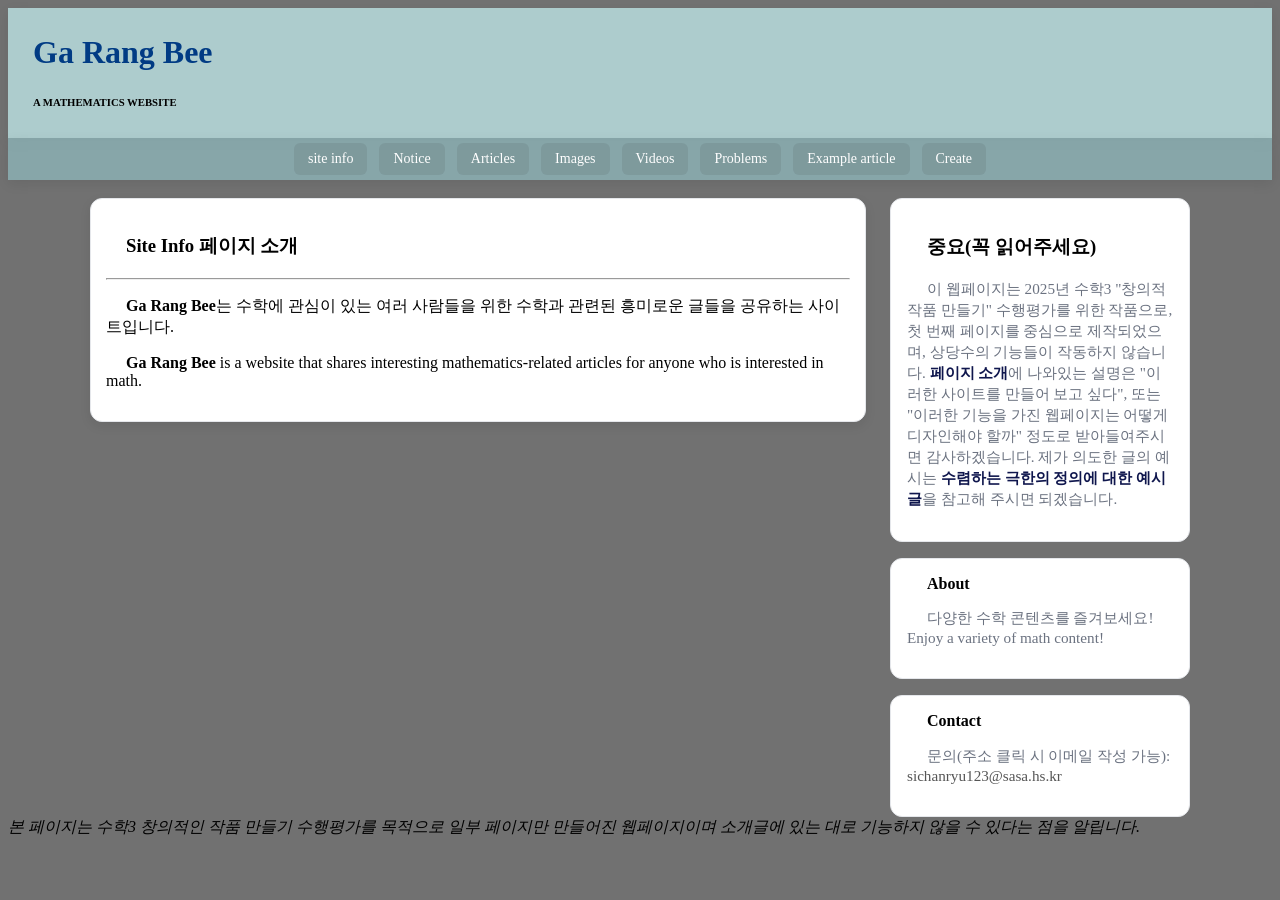
==== index.html @ abb507b4 "ex article 버튼 강조하기!" ====
<!DOCTYPE html>
<html lang="ko">
<head>
  <meta charset="UTF-8">
  <meta name="viewport" content="width=device-width, initial-scale=1.0">
  <link rel="stylesheet" href="style.css" type="text/css"/>
  <title>Ga Rang Bee</title>
</head>
<body class="box">
  <header>
    <div class="titlenaemo">
      <h1 class="title">Ga Rang Bee</h1>
      <h6>A MATHEMATICS WEBSITE</h6>
    </div>
  </header>
   <div class="navigationBar">
      <nav aria-label="주요 메뉴">
        <ul>
          <li><a href="index.html" class="nav-btn">site info</a></li>
          <li><a href="notMade.html" class="nav-btn">Notice</a></li>
          <li><a href="notMade.html" class="nav-btn">Articles</a></li>
          <li><a href="notMade.html" class="nav-btn">Images</a></li>
          <li><a href="notMade.html" class="nav-btn">Videos</a></li>
          <li><a href="notMade.html" class="nav-btn">Problems</a></li>
          <li><a href="exArticle.html" class="nav-btn"  id="ex">Example article</a></li>
          <li><a href="notMade.html" class="nav-btn">Create</a></li>
        </ul>
      </nav>
    </div>

  <br>

  <!-- ✅ main 과 aside 를 하나의 레이아웃 컨테이너로 묶기 -->
  <div class="layout" role="region" aria-label="본문 및 사이드바">
    <main>
      <article>
        <h3>Site Info 페이지 소개</h3>
        <hr>
        <p>
           <strong>Ga Rang Bee</strong>는 수학에 관심이 있는 여러 사람들을 위한 수학과 관련된 
          흥미로운 글들을 공유하는 사이트입니다.
        </p>
        <p>
           <strong>Ga Rang Bee</strong> is a website that shares interesting mathematics-related articles for anyone who is interested in math.
        </p>
        <p>
          
        </p>
      </article>
    </main>

    <aside aria-label="오른쪽 사이드바">
      <div class="aside-inner">
        <section class="widget">
          <h3>중요(꼭 읽어주세요)</h3>
          <p>
            이 웹페이지는 2025년 수학3 "창의적 작품 만들기" 수행평가를 위한 작품으로, 첫 번째 페이지를 중심으로 제작되었으며, 
            상당수의 기능들이 작동하지 않습니다. <a href="index.html" class="blackLink"><strong>페이지 소개</strong></a>에 나와있는 설명은 "이러한 사이트를 만들어 보고 싶다", 또는 
            "이러한 기능을 가진 웹페이지는 어떻게 디자인해야 할까" 정도로 받아들여주시면 감사하겠습니다. 제가 의도한 글의 예시는 <a href="exArticle.html" class="blackLink"><strong>수렴하는 극한의 정의에 대한 예시 글</strong></a>을 
            참고해 주시면 되겠습니다.
          </p>
        </section>
        <section class="widget">
          <h4>About</h4>
          <p>다양한 수학 콘텐츠를 즐겨보세요!<br>Enjoy a variety of math content!</p>
        </section>
        <section class="widget">
          <h4>Contact</h4>
          <p>문의(주소 클릭 시 이메일 작성 가능): <a href="mailto:sichanryu123@sasa.hs.kr" class="grayLink">sichanryu123@sasa.hs.kr</a></p>
        </section>
      </div>
    </aside>
  </div>

  <footer>
    <address>본 페이지는 수학3 창의적인 작품 만들기 수행평가를 목적으로 일부 페이지만 만들어진 웹페이지이며 소개글에 있는 대로 기능하지 않을 수 있다는 점을 알립니다.</address>
  </footer>
</body> 
</html>
---- style.css ----
h1, h2, h3, h4, h5, h6 {
  padding-left: 20px;
}

.title{
    color: #013B84;
}
.navigationBar{
    color:#000000;
    background-color: #8db6b9c5;
    padding: 5px;
    box-shadow: 0 4px 12px rgba(0,0,0,0.08);
    border-radius: 0px;
    position: sticky;
    top: 0;
    z-index: 1000;
}
.navigationBar ul{
    list-style: none;
    padding: 0;
    margin: 0;
    display: flex;
    gap: 12px;
    align-items: center;
    flex-wrap: wrap;          /* ✅ 줄바꿈 허용 */
    justify-content: center;  /* (선택) 가운데 정렬 */
}

.navigationBar a{
    display: inline-block;
    padding: 8px 14px;
    background-color: #7c9799c5;
    color: white;
    border-radius: 6px;
    text-decoration: none;
    font-size: 14px;
    transition: background-color 0.2s;
}

#ex {
    animation: blink 1s infinite;
}

@keyframes blink {
    0%   { background-color: #883232cc; }
    50%  { background-color: #c25b5bcc; }
    100% { background-color: #883232cc; }
}


.navigationBar a:hover{
    background-color: #5c7476c5;
}

.navigationBar a:active{
   background-color: #465a5cd8;
}
.titlenaemo{
    background-color:#bfe7e8c5;
    padding: 5px;
    box-shadow: 0 4px 12px rgba(0,0,0,0.08);
    border-radius:0px;
}
article{
    background-color:#bfe2e8c5;
    padding: 5px;
    box-shadow: 0 4px 12px rgba(0,0,0,0.08);
    border-radius: 5px;
}
.box{
    background-color:rgb(113, 113, 113);
}

/* ===== 오른쪽 사이드바 레이아웃 추가 ===== */

/* 전체 레이아웃: 본문(main) + 사이드바(aside) */
.layout {
  display: grid;
  grid-template-columns: 1fr 300px; /* 왼쪽 본문, 오른쪽 고정폭 사이드바 */
  gap: 24px;
  align-items: start;
  max-width: 1100px;
  margin: 0 auto;
  padding: 0 20px;
}

/* 본문(article) 기본 스타일 */
main article {
  background-color: #ffffff;
  border: 1px solid #e5e7eb;
  border-radius: 12px;
  padding: 15px;
}
/* 사이드바 전체(오른쪽 칸)를 sticky로 */
aside {
  align-self: start;      /* grid에서 위쪽 정렬 */
  position: sticky;
  top: 80px;              /* 네비게이션 바 아래로 적당히 떨어지는 위치 (숫자 조절 가능) */
}

/* 사이드바 안 실제 내용 박스 */
.aside-inner {
  max-height: calc(100vh - 120px); /* 화면 높이 - (네비게이션 + 여백) 대충 값, 필요하면 조정 */
  overflow-y: auto;                /* 내용이 넘치면 사이드바 안에서만 스크롤 */
  display: flex;
  flex-direction: column;
  gap: 16px;
}



@media (max-width: 900px) {
  .layout {
    grid-template-columns: 1fr; /* 1열 */
    max-width: 100%;
    padding: 0 5px;
  }

  main article{
     padding: 6px;
  }

  .widget {
    padding: 12px;
  }

  aside {
    position: static;     /* 모바일에서는 sticky 해제 */
  }

  .aside-inner {
    max-height: none;     /* 높이 제한 해제 */
    overflow-y: visible;  /* 내부 스크롤 해제 */
  }
}




/* 사이드바 안의 개별 위젯 */
.widget {
  background-color: #ffffff;
  border: 1px solid #e5e7eb;
  border-radius: 12px;
  padding: 16px;
}

.widget h4 {
  margin: 0 0 8px;
  font-size: 1rem;
}

.widget ul {
  margin: 0;
  padding-left: 18px;
}

.widget p,
.widget li {
  color: #6b7280; /* 회색 글씨 */
  font-size: 0.95rem;
}

.grayLink {
  color: #555555;       
  text-decoration: none; 
}
p {
  text-indent: 20px;
}
.blackLink {
  color: rgb(15, 22, 77);       
  text-decoration: none; 
  font-weight: bold;
}
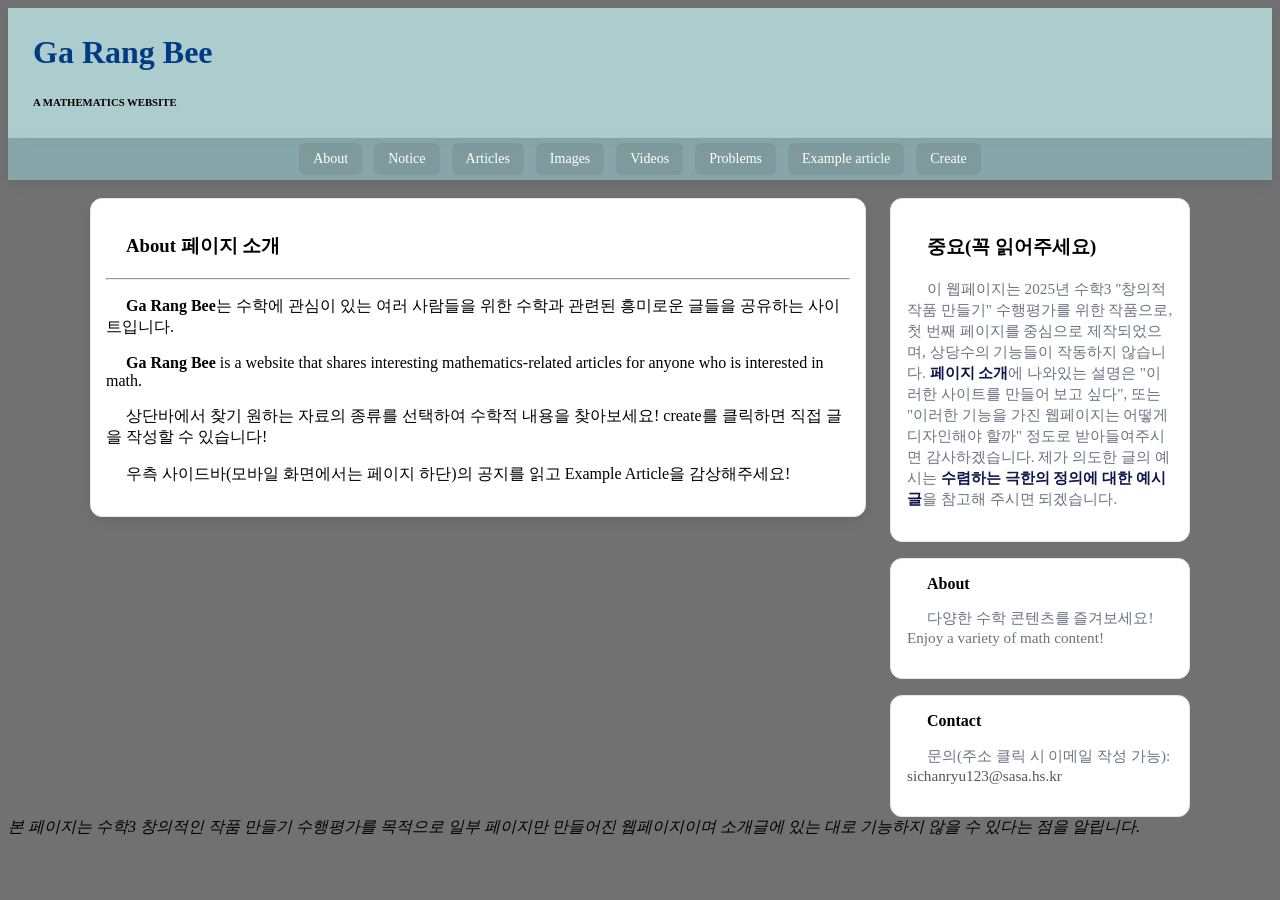
==== commit 0aa6028b: "example article 만드는중 ㅠㅠ" ====
--- a/index.html
+++ b/index.html
@@ -16,7 +16,7 @@
    <div class="navigationBar">
       <nav aria-label="주요 메뉴">
         <ul>
-          <li><a href="index.html" class="nav-btn">site info</a></li>
+          <li><a href="index.html" class="nav-btn">About</a></li>
           <li><a href="notMade.html" class="nav-btn">Notice</a></li>
           <li><a href="notMade.html" class="nav-btn">Articles</a></li>
           <li><a href="notMade.html" class="nav-btn">Images</a></li>
@@ -34,7 +34,7 @@
   <div class="layout" role="region" aria-label="본문 및 사이드바">
     <main>
       <article>
-        <h3>Site Info 페이지 소개</h3>
+        <h3>About 페이지 소개</h3>
         <hr>
         <p>
            <strong>Ga Rang Bee</strong>는 수학에 관심이 있는 여러 사람들을 위한 수학과 관련된 
@@ -44,7 +44,10 @@
            <strong>Ga Rang Bee</strong> is a website that shares interesting mathematics-related articles for anyone who is interested in math.
         </p>
         <p>
-          
+          상단바에서 찾기 원하는 자료의 종류를 선택하여 수학적 내용을 찾아보세요! create를 클릭하면 직접 글을 작성할 수 있습니다!
+        </p>
+        <p>
+          우측 사이드바(모바일 화면에서는 페이지 하단)의 공지를 읽고 Example Article을 감상해주세요!
         </p>
       </article>
     </main>
--- a/style.css
+++ b/style.css
@@ -92,6 +92,17 @@
   border-radius: 12px;
   padding: 15px;
 }
+
+img {
+    max-width: 100%;           /* 영역을 넘지 않도록 */
+    height: auto;              /* 비율 유지 */
+    display: block;            /* 이미지 아래 여백 생성 + 가운데 정렬 가능 */
+    margin: 18px auto;         /* 위·아래 여백 + 가운데 정렬 */
+    border-radius: 10px;       /* 둥근 모서리 (사이트 분위기 맞춤) */
+}
+
+
+
 /* 사이드바 전체(오른쪽 칸)를 sticky로 */
 aside {
   align-self: start;      /* grid에서 위쪽 정렬 */
@@ -136,6 +147,10 @@
 }
 
 
+.solution {
+    display: none;   /* 처음에는 숨김 */
+    margin-top: 15px;
+}
 
 
 /* 사이드바 안의 개별 위젯 */
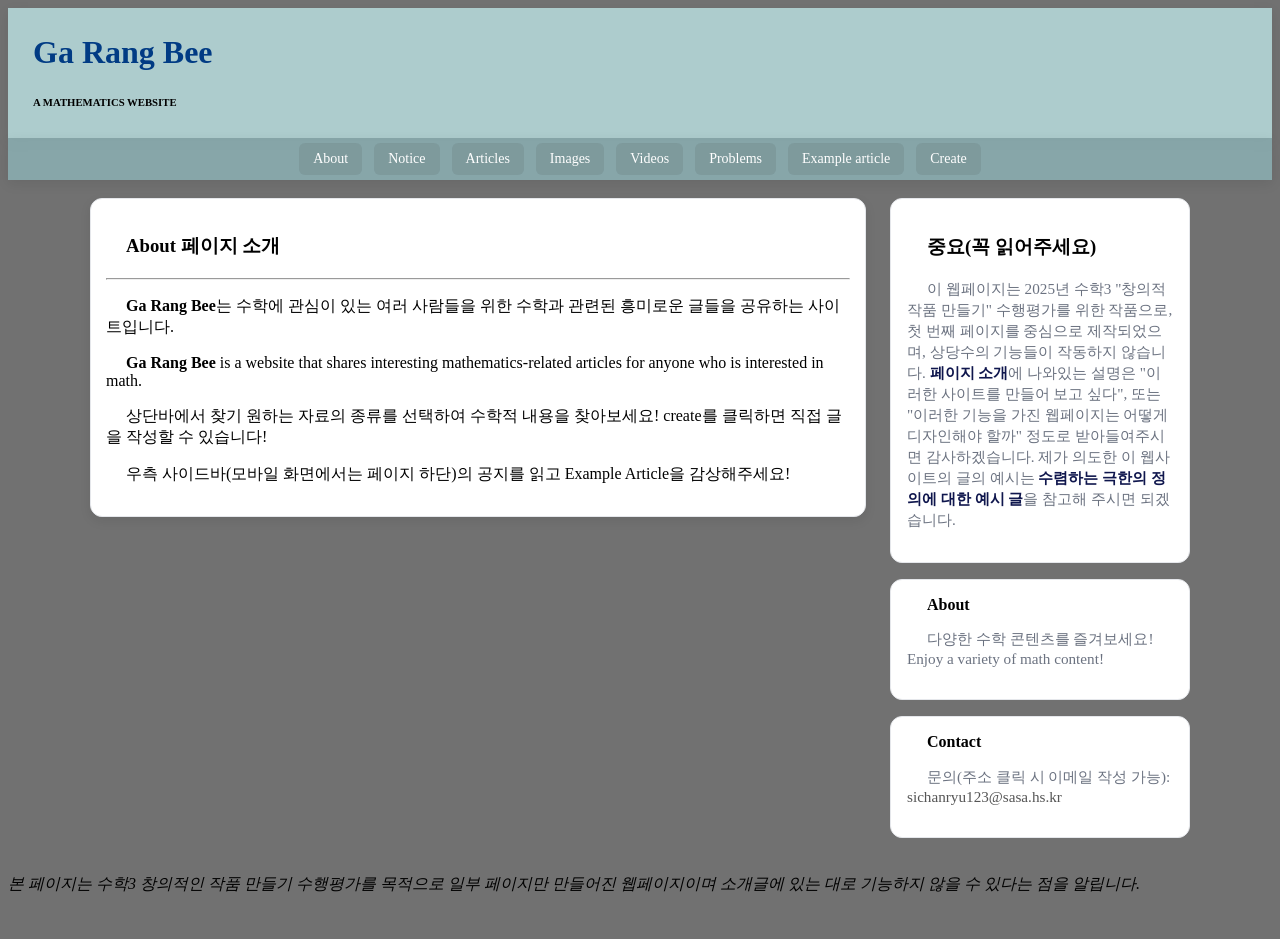
==== commit b0ee8ded: "ex 완성" ====
--- a/index.html
+++ b/index.html
@@ -59,7 +59,7 @@
           <p>
             이 웹페이지는 2025년 수학3 "창의적 작품 만들기" 수행평가를 위한 작품으로, 첫 번째 페이지를 중심으로 제작되었으며, 
             상당수의 기능들이 작동하지 않습니다. <a href="index.html" class="blackLink"><strong>페이지 소개</strong></a>에 나와있는 설명은 "이러한 사이트를 만들어 보고 싶다", 또는 
-            "이러한 기능을 가진 웹페이지는 어떻게 디자인해야 할까" 정도로 받아들여주시면 감사하겠습니다. 제가 의도한 글의 예시는 <a href="exArticle.html" class="blackLink"><strong>수렴하는 극한의 정의에 대한 예시 글</strong></a>을 
+            "이러한 기능을 가진 웹페이지는 어떻게 디자인해야 할까" 정도로 받아들여주시면 감사하겠습니다. 제가 의도한 이 웹사이트의 글의 예시는 <a href="exArticle.html" class="blackLink"><strong>수렴하는 극한의 정의에 대한 예시 글</strong></a>을 
             참고해 주시면 되겠습니다.
           </p>
         </section>
@@ -76,7 +76,11 @@
   </div>
 
   <footer>
+    <br>
+    <br>
     <address>본 페이지는 수학3 창의적인 작품 만들기 수행평가를 목적으로 일부 페이지만 만들어진 웹페이지이며 소개글에 있는 대로 기능하지 않을 수 있다는 점을 알립니다.</address>
+    <br>
+    <br>
   </footer>
 </body> 
 </html>
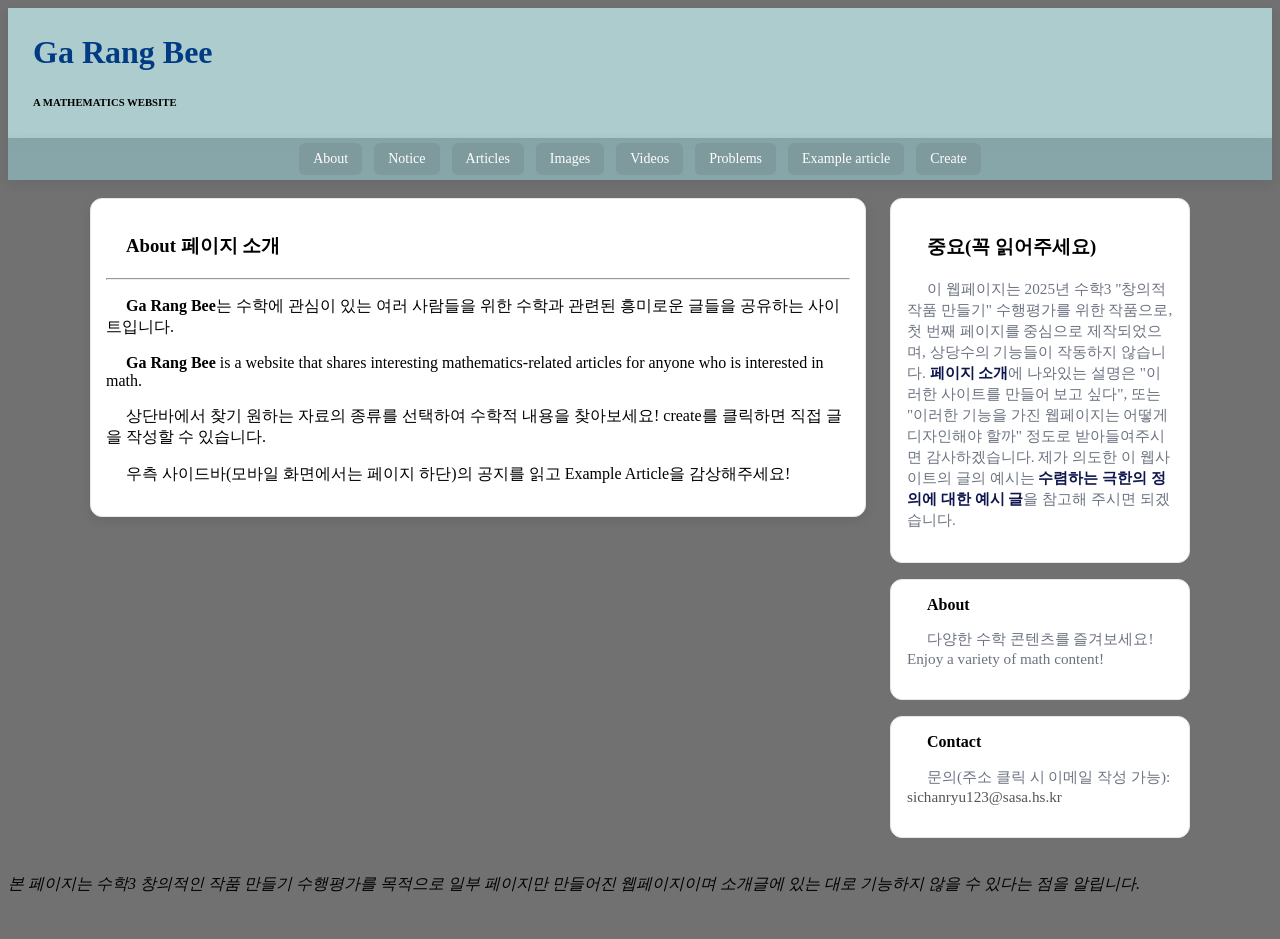
==== commit 93f0e1cc: "최종 내용 추가(였으면 좋겠다)" ====
--- a/index.html
+++ b/index.html
@@ -44,7 +44,7 @@
            <strong>Ga Rang Bee</strong> is a website that shares interesting mathematics-related articles for anyone who is interested in math.
         </p>
         <p>
-          상단바에서 찾기 원하는 자료의 종류를 선택하여 수학적 내용을 찾아보세요! create를 클릭하면 직접 글을 작성할 수 있습니다!
+          상단바에서 찾기 원하는 자료의 종류를 선택하여 수학적 내용을 찾아보세요! create를 클릭하면 직접 글을 작성할 수 있습니다.
         </p>
         <p>
           우측 사이드바(모바일 화면에서는 페이지 하단)의 공지를 읽고 Example Article을 감상해주세요!
--- a/style.css
+++ b/style.css
@@ -47,6 +47,20 @@
     50%  { background-color: #c25b5bcc; }
     100% { background-color: #883232cc; }
 }
+
+.solution {
+    display: none;   /* 처음에는 숨김 */
+    margin-top: 15px;
+}
+
+.show-solution-btn{
+   background-color: rgba(84, 95, 97, 0.797);
+   padding: 8px 14px;
+   color: white;
+   border: none;
+   border-radius: 5px;
+}
+
 
 
 .navigationBar a:hover{
@@ -146,13 +160,6 @@
   }
 }
 
-
-.solution {
-    display: none;   /* 처음에는 숨김 */
-    margin-top: 15px;
-}
-
-
 /* 사이드바 안의 개별 위젯 */
 .widget {
   background-color: #ffffff;
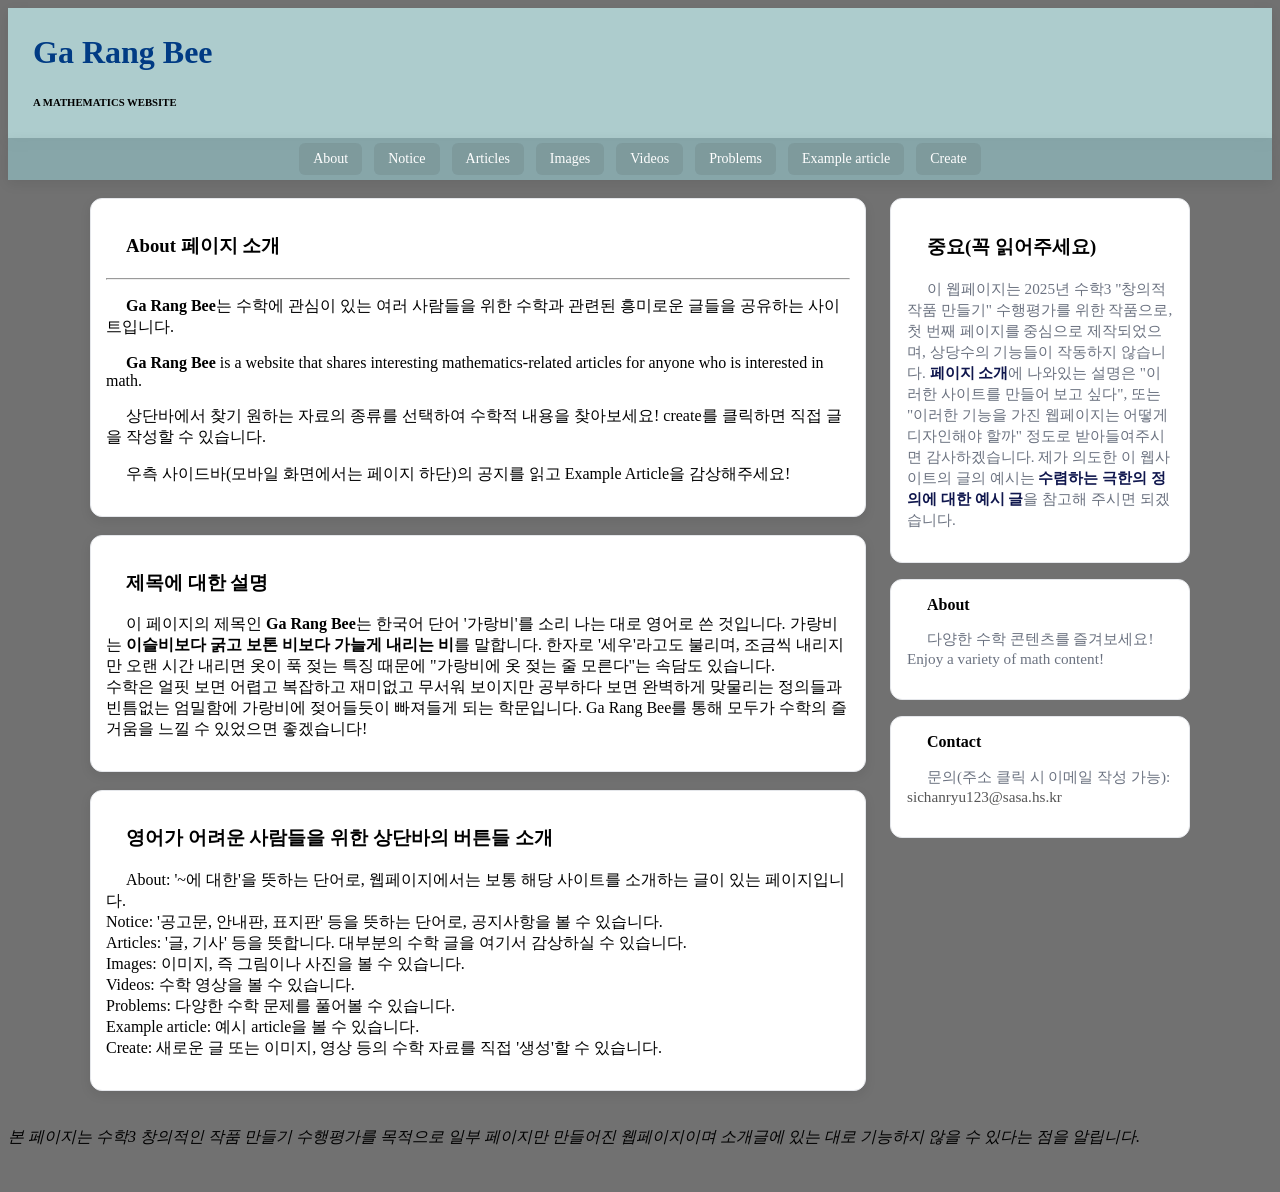
==== commit ec0b97a9: "About 내용 추가" ====
--- a/index.html
+++ b/index.html
@@ -50,6 +50,32 @@
           우측 사이드바(모바일 화면에서는 페이지 하단)의 공지를 읽고 Example Article을 감상해주세요!
         </p>
       </article>
+      <br>
+      <article>
+        <h3>제목에 대한 설명</h3>
+        <p>
+          이 페이지의 제목인 <strong>Ga Rang Bee</strong>는 한국어 단어 '가랑비'를 소리 나는 대로 영어로 쓴 것입니다.
+          가랑비는 <strong>이슬비보다 굵고 보톤 비보다 가늘게 내리는 비</strong>를 말합니다. 한자로 '세우'라고도 불리며,
+          조금씩 내리지만 오랜 시간 내리면 옷이 푹 젖는 특징 때문에 "가랑비에 옷 젖는 줄 모른다"는 속담도 있습니다. 
+          <br>
+          수학은 얼핏 보면 어렵고 복잡하고 재미없고 무서워 보이지만 공부하다 보면 완벽하게 맞물리는 정의들과 빈틈없는 엄밀함에
+          가랑비에 젖어들듯이 빠져들게 되는 학문입니다. Ga Rang Bee를 통해 모두가 수학의 즐거움을 느낄 수 있었으면 좋겠습니다!
+        </p>
+        </article>
+        <br>
+        <article>
+          <h3>영어가 어려운 사람들을 위한 상단바의 버튼들 소개</h3>
+          <p>
+            About: '~에 대한'을 뜻하는 단어로, 웹페이지에서는 보통 해당 사이트를 소개하는 글이 있는 페이지입니다.<br>
+            Notice: '공고문, 안내판, 표지판' 등을 뜻하는 단어로, 공지사항을 볼 수 있습니다.<br>
+            Articles: '글, 기사' 등을 뜻합니다. 대부분의 수학 글을 여기서 감상하실 수 있습니다. <br>
+            Images: 이미지, 즉 그림이나 사진을 볼 수 있습니다.<br>
+            Videos: 수학 영상을 볼 수 있습니다.<br>
+            Problems: 다양한 수학 문제를 풀어볼 수 있습니다. <br>
+            Example article: 예시 article을 볼 수 있습니다.<br>
+            Create: 새로운 글 또는 이미지, 영상 등의 수학 자료를 직접 '생성'할 수 있습니다.
+          </p>
+      </article>
     </main>
 
     <aside aria-label="오른쪽 사이드바">
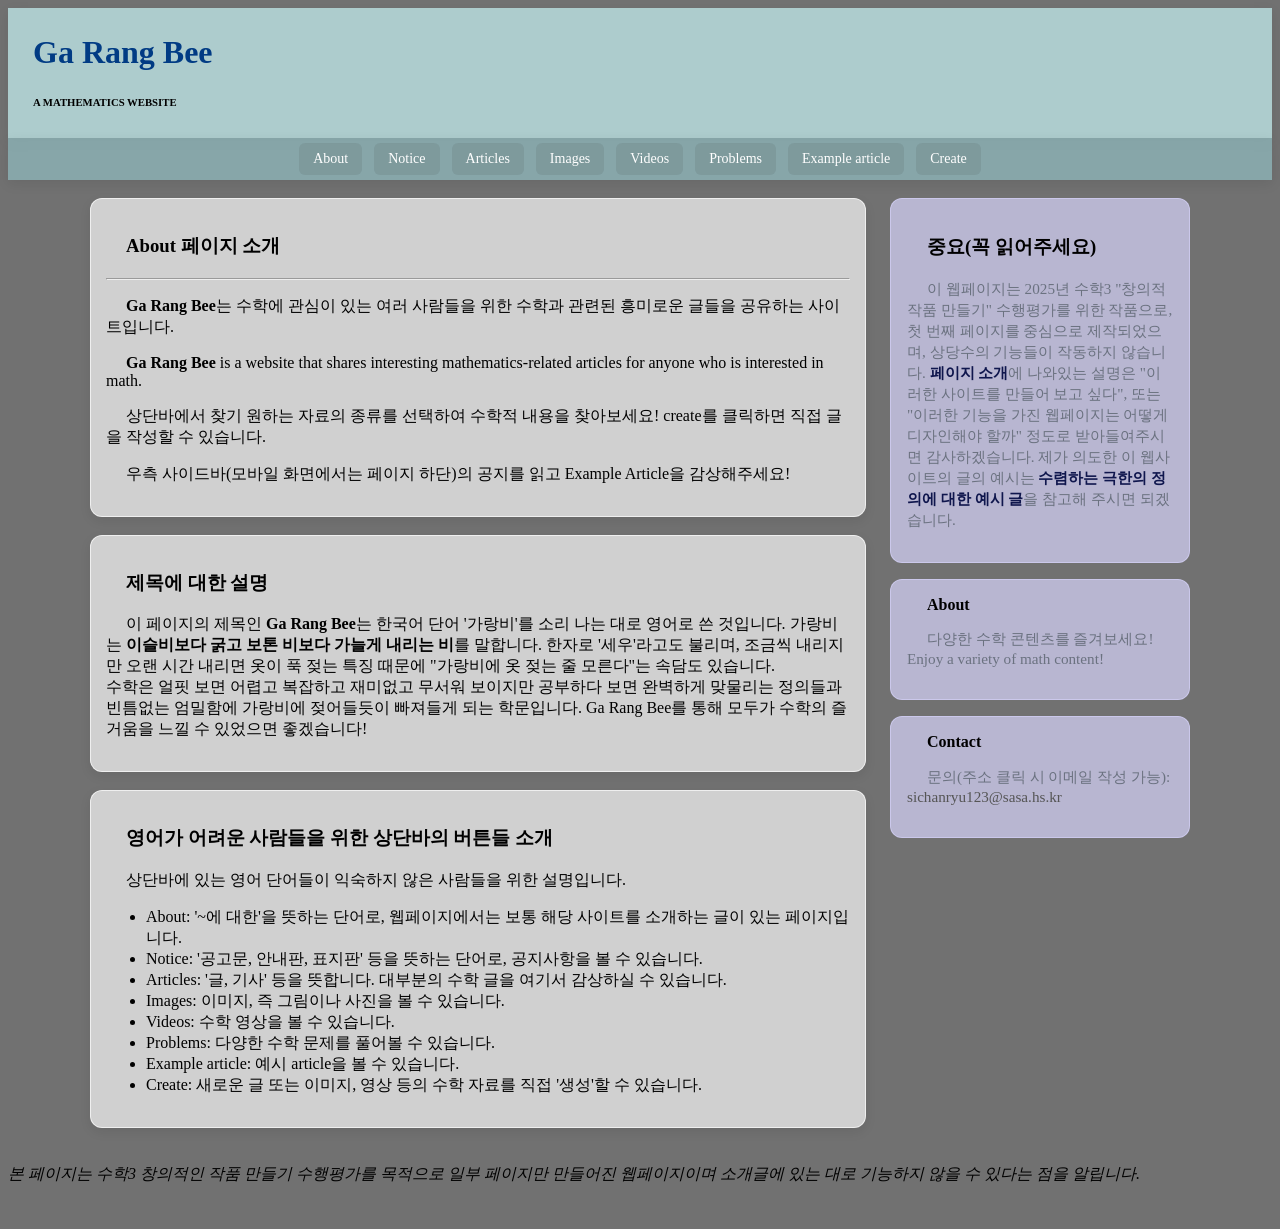
==== commit 878de0a2: "수정하는중" ====
--- a/index.html
+++ b/index.html
@@ -66,14 +66,17 @@
         <article>
           <h3>영어가 어려운 사람들을 위한 상단바의 버튼들 소개</h3>
           <p>
-            About: '~에 대한'을 뜻하는 단어로, 웹페이지에서는 보통 해당 사이트를 소개하는 글이 있는 페이지입니다.<br>
-            Notice: '공고문, 안내판, 표지판' 등을 뜻하는 단어로, 공지사항을 볼 수 있습니다.<br>
-            Articles: '글, 기사' 등을 뜻합니다. 대부분의 수학 글을 여기서 감상하실 수 있습니다. <br>
-            Images: 이미지, 즉 그림이나 사진을 볼 수 있습니다.<br>
-            Videos: 수학 영상을 볼 수 있습니다.<br>
-            Problems: 다양한 수학 문제를 풀어볼 수 있습니다. <br>
-            Example article: 예시 article을 볼 수 있습니다.<br>
-            Create: 새로운 글 또는 이미지, 영상 등의 수학 자료를 직접 '생성'할 수 있습니다.
+              상단바에 있는 영어 단어들이 익숙하지 않은 사람들을 위한 설명입니다. 
+            <ul>
+            <li>About: '~에 대한'을 뜻하는 단어로, 웹페이지에서는 보통 해당 사이트를 소개하는 글이 있는 페이지입니다.</li>
+            <li>Notice: '공고문, 안내판, 표지판' 등을 뜻하는 단어로, 공지사항을 볼 수 있습니다.</li>
+            <li>Articles: '글, 기사' 등을 뜻합니다. 대부분의 수학 글을 여기서 감상하실 수 있습니다. </li>
+            <li>Images: 이미지, 즉 그림이나 사진을 볼 수 있습니다.</li>
+            <li>Videos: 수학 영상을 볼 수 있습니다.</li>
+            <li>Problems: 다양한 수학 문제를 풀어볼 수 있습니다. </li>
+            <li>Example article: 예시 article을 볼 수 있습니다.</li>
+            <li>Create: 새로운 글 또는 이미지, 영상 등의 수학 자료를 직접 '생성'할 수 있습니다.</li>
+            </ul>
           </p>
       </article>
     </main>
--- a/style.css
+++ b/style.css
@@ -101,8 +101,8 @@
 
 /* 본문(article) 기본 스타일 */
 main article {
-  background-color: #ffffff;
-  border: 1px solid #e5e7eb;
+  background-color: #ffffffab;
+  border: 1px solid #ffffffab;
   border-radius: 12px;
   padding: 15px;
 }
@@ -162,8 +162,8 @@
 
 /* 사이드바 안의 개별 위젯 */
 .widget {
-  background-color: #ffffff;
-  border: 1px solid #e5e7eb;
+  background-color: #d3cff5bb;
+  border: 1px solid #d3cff5bb;
   border-radius: 12px;
   padding: 16px;
 }
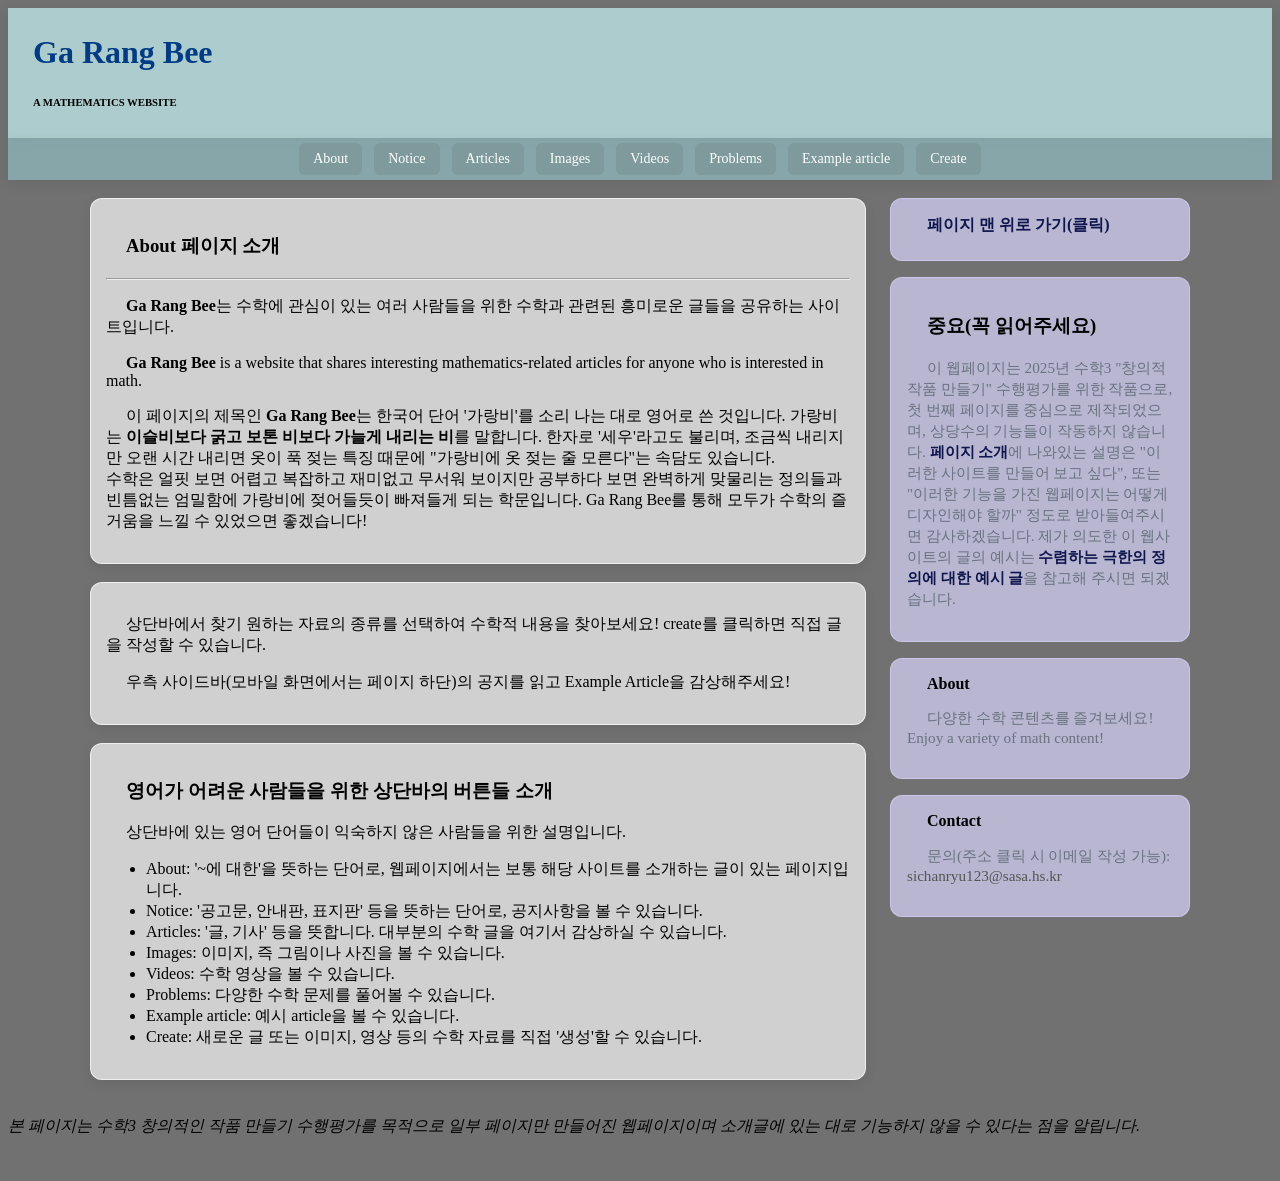
==== commit 46373022: "수정 끄읕" ====
--- a/index.html
+++ b/index.html
@@ -9,7 +9,7 @@
 <body class="box">
   <header>
     <div class="titlenaemo">
-      <h1 class="title">Ga Rang Bee</h1>
+      <h1 class="title" id="top">Ga Rang Bee</h1>
       <h6>A MATHEMATICS WEBSITE</h6>
     </div>
   </header>
@@ -44,16 +44,6 @@
            <strong>Ga Rang Bee</strong> is a website that shares interesting mathematics-related articles for anyone who is interested in math.
         </p>
         <p>
-          상단바에서 찾기 원하는 자료의 종류를 선택하여 수학적 내용을 찾아보세요! create를 클릭하면 직접 글을 작성할 수 있습니다.
-        </p>
-        <p>
-          우측 사이드바(모바일 화면에서는 페이지 하단)의 공지를 읽고 Example Article을 감상해주세요!
-        </p>
-      </article>
-      <br>
-      <article>
-        <h3>제목에 대한 설명</h3>
-        <p>
           이 페이지의 제목인 <strong>Ga Rang Bee</strong>는 한국어 단어 '가랑비'를 소리 나는 대로 영어로 쓴 것입니다.
           가랑비는 <strong>이슬비보다 굵고 보톤 비보다 가늘게 내리는 비</strong>를 말합니다. 한자로 '세우'라고도 불리며,
           조금씩 내리지만 오랜 시간 내리면 옷이 푹 젖는 특징 때문에 "가랑비에 옷 젖는 줄 모른다"는 속담도 있습니다. 
@@ -61,7 +51,16 @@
           수학은 얼핏 보면 어렵고 복잡하고 재미없고 무서워 보이지만 공부하다 보면 완벽하게 맞물리는 정의들과 빈틈없는 엄밀함에
           가랑비에 젖어들듯이 빠져들게 되는 학문입니다. Ga Rang Bee를 통해 모두가 수학의 즐거움을 느낄 수 있었으면 좋겠습니다!
         </p>
-        </article>
+      </article>
+      <br>
+      <article>
+        <p>
+          상단바에서 찾기 원하는 자료의 종류를 선택하여 수학적 내용을 찾아보세요! create를 클릭하면 직접 글을 작성할 수 있습니다.
+        </p>
+        <p>
+          우측 사이드바(모바일 화면에서는 페이지 하단)의 공지를 읽고 Example Article을 감상해주세요!
+        </p>
+      </article>
         <br>
         <article>
           <h3>영어가 어려운 사람들을 위한 상단바의 버튼들 소개</h3>
@@ -83,6 +82,9 @@
 
     <aside aria-label="오른쪽 사이드바">
       <div class="aside-inner">
+        <section class="widget">
+          <h4><a href="#top" class="blackLink">페이지 맨 위로 가기(클릭)</a></h4>
+        </section>
         <section class="widget">
           <h3>중요(꼭 읽어주세요)</h3>
           <p>
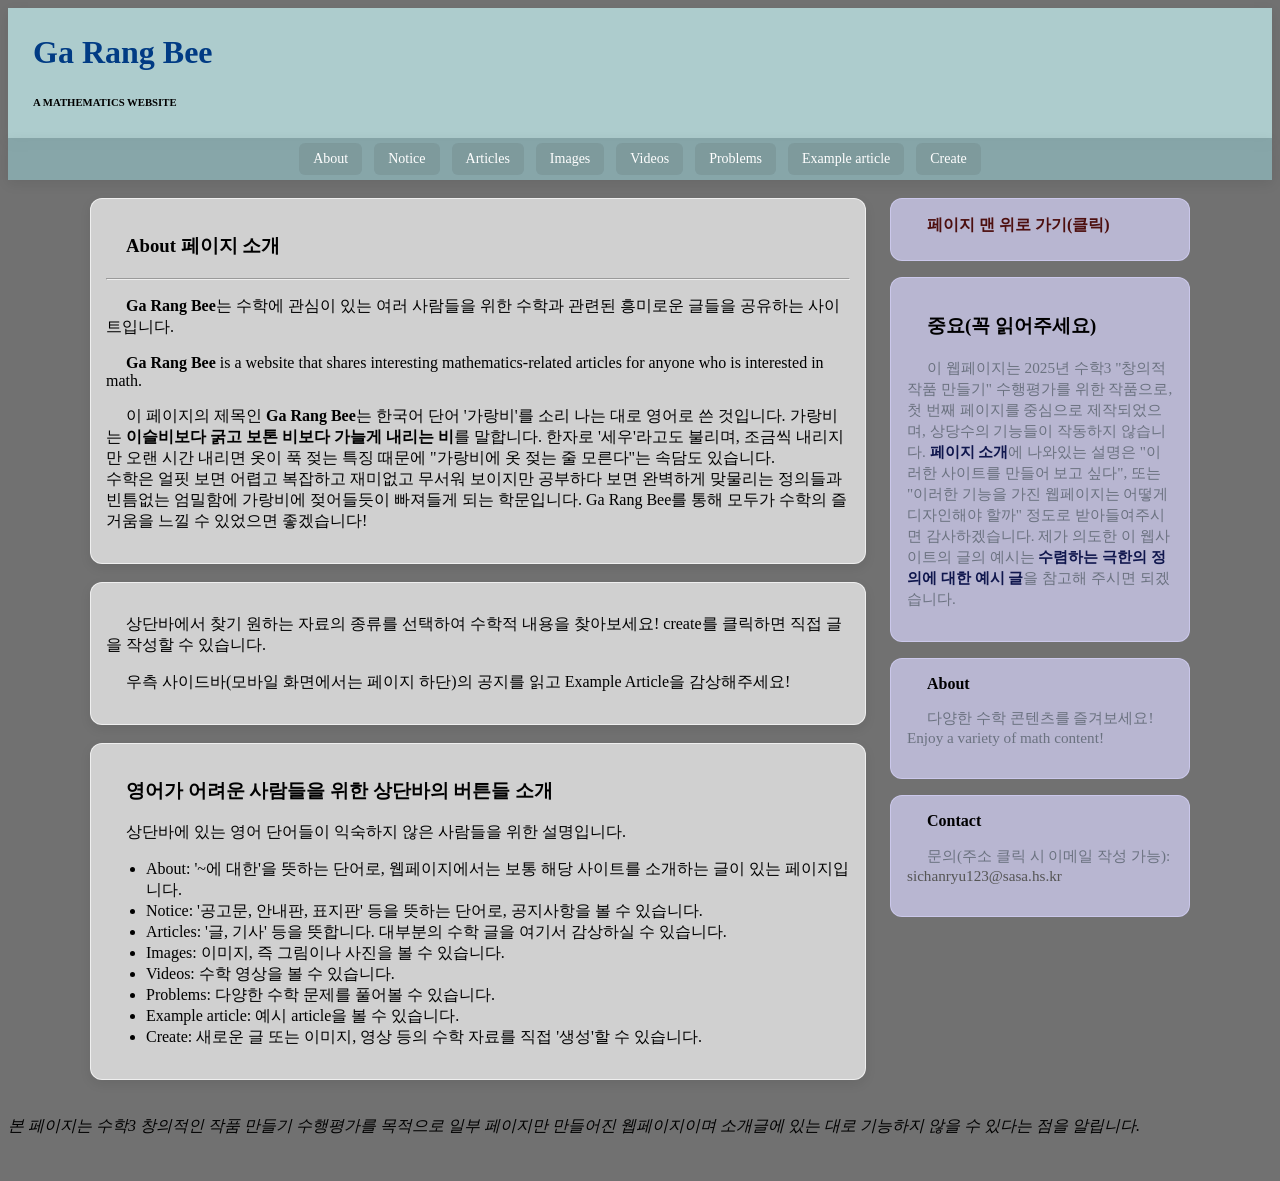
==== commit d5a36d75: "찐막" ====
--- a/index.html
+++ b/index.html
@@ -83,7 +83,7 @@
     <aside aria-label="오른쪽 사이드바">
       <div class="aside-inner">
         <section class="widget">
-          <h4><a href="#top" class="blackLink">페이지 맨 위로 가기(클릭)</a></h4>
+          <h4><a href="#top" class="redLink">페이지 맨 위로 가기(클릭)</a></h4>
         </section>
         <section class="widget">
           <h3>중요(꼭 읽어주세요)</h3>
--- a/style.css
+++ b/style.css
@@ -195,4 +195,9 @@
   color: rgb(15, 22, 77);       
   text-decoration: none; 
   font-weight: bold;
+}
+.redLink {
+  color: rgb(77, 15, 15);       
+  text-decoration: none; 
+  font-weight: bold;
 }
